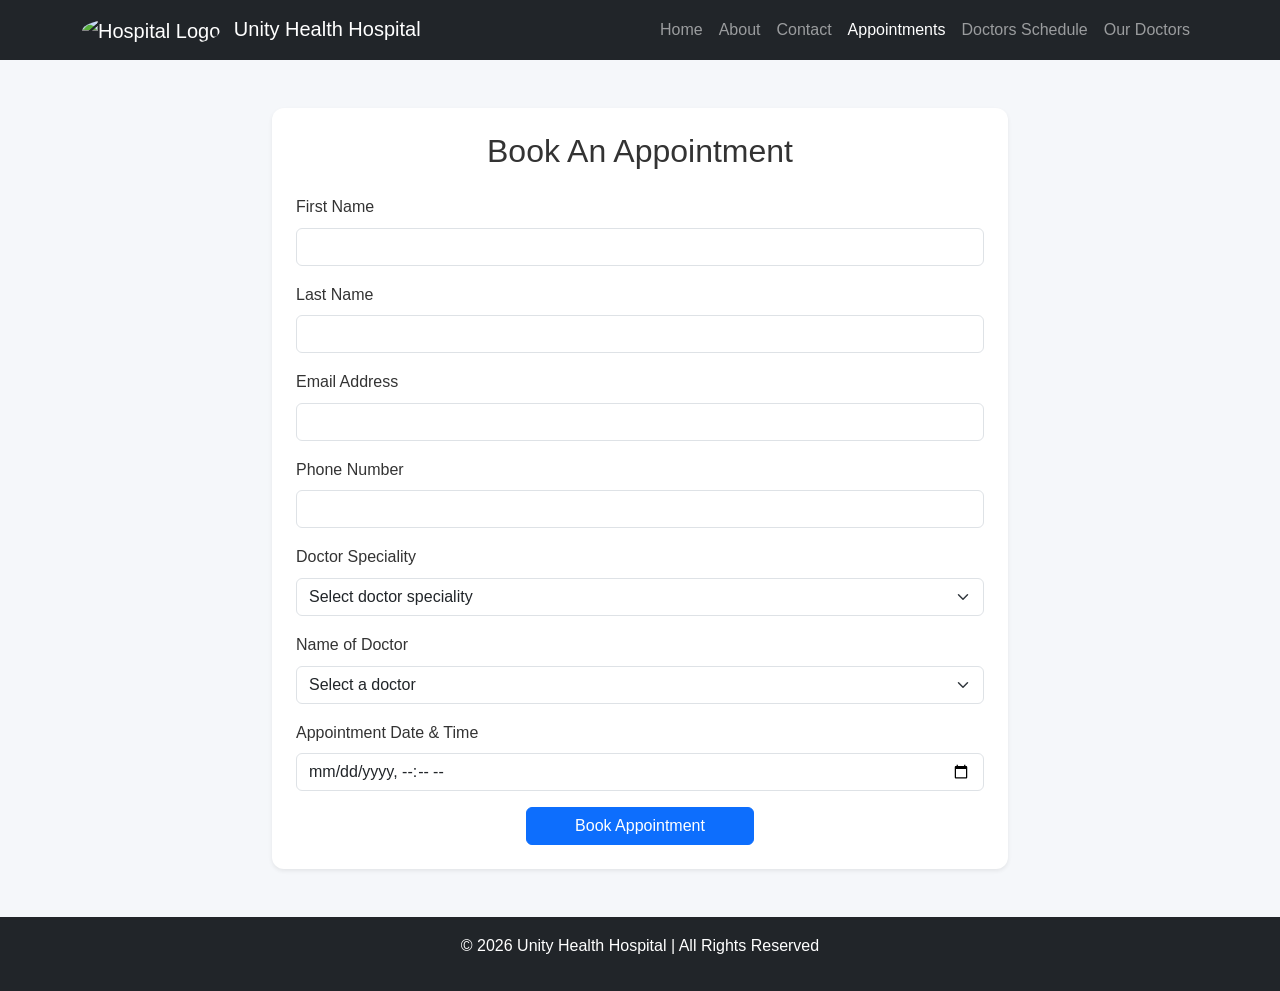
==== appointments.html @ fe19c256 "updated content" ====
<!DOCTYPE html>
<html lang="en">

<head>
<meta charset="UTF-8">
<meta name="viewport" content="width=device-width, initial-scale=1.0">

<title>Appointment Form</title>

<!-- Bootstrap CSS -->
<link href="https://cdn.jsdelivr.net/npm/bootstrap@5.3.0/dist/css/bootstrap.min.css" rel="stylesheet">

<!-- Custom CSS -->
<link rel="stylesheet" href="styles.css">

</head>

<body>

<!-- NAVBAR -->
<header>

<nav class="navbar navbar-expand-lg navbar-dark bg-dark">

<div class="container">

<a class="navbar-brand" href="index.html">

<img src="logo.jpg"
alt="Hospital Logo"
width="40"
height="40"
class="me-2">

Unity Health Hospital

</a>

<button class="navbar-toggler"
type="button"
data-bs-toggle="collapse"
data-bs-target="#navbarNav">

<span class="navbar-toggler-icon"></span>

</button>

<div class="collapse navbar-collapse" id="navbarNav">

<ul class="navbar-nav ms-auto">

<li class="nav-item">
<a class="nav-link" href="index.html">Home</a>
</li>

<li class="nav-item">
<a class="nav-link" href="about.html">About</a>
</li>

<li class="nav-item">
<a class="nav-link" href="contact.html">Contact</a>
</li>

<li class="nav-item">
<a class="nav-link active" href="appointments.html">Appointments</a>
</li>

<li class="nav-item">
<a class="nav-link" href="table.html">Doctors Schedule</a>
</li>

<li class="nav-item">
<a class="nav-link" href="doctors.html">Our Doctors</a>
</li>

</ul>

</div>

</div>

</nav>

</header>

<!-- FORM SECTION -->
<main class="container my-5">

<div class="row justify-content-center">

<div class="col-md-8">

<div class="card shadow-sm p-4">

<h2 class="text-center mb-4">
Book An Appointment
</h2>

<form action="thankyou.html" method="GET">

<!-- FIRST NAME -->
<div class="mb-3">

<label for="firstname" class="form-label">
First Name
</label>

<input type="text"
id="firstname"
name="firstname"
class="form-control"
required>

</div>

<!-- LAST NAME -->
<div class="mb-3">

<label for="lastname" class="form-label">
Last Name
</label>

<input type="text"
id="lastname"
name="lastname"
class="form-control"
required>

</div>

<!-- EMAIL -->
<div class="mb-3">

<label for="email" class="form-label">
Email Address
</label>

<input type="email"
id="email"
name="email"
class="form-control"
required>

</div>

<!-- PHONE -->
<div class="mb-3">

<label for="tel" class="form-label">
Phone Number
</label>

<input type="tel"
id="tel"
name="phone"
class="form-control"
required>

</div>

<!-- SPECIALITY -->
<div class="mb-3">

<label for="speciality" class="form-label">
Doctor Speciality
</label>

<select id="speciality"
name="speciality"
class="form-select"
required>

<option value="" disabled selected>
Select doctor speciality
</option>

<option value="Family Physician">
Family Physician
</option>

<option value="Physiotherapist">
Physiotherapist
</option>

<option value="Dermatologist">
Dermatologist
</option>

<option value="Cardiologist">
Cardiologist
</option>

<option value="Gynaecologist">
Gynaecologist
</option>

<option value="Psychiatrist">
Psychiatrist
</option>

<option value="Emergency Doctor">
Emergency Doctor
</option>

<option value="General Surgeon">
General Surgeon
</option>

</select>

</div>

<!-- DOCTOR NAME -->
<div class="mb-3">

<label for="doctorname" class="form-label">
Name of Doctor
</label>

<select id="doctorname"
name="doctorname"
class="form-select"
required>

<option value="" disabled selected>
Select a doctor
</option>

<option value="Dr. Ansu Fati">
Dr. Ansu Fati
</option>

<option value="Dr. Simphiwe Nhlangula">
Dr. Simphiwe Nhlangula
</option>

<option value="Dr. Asanda Mvana">
Dr. Asanda Mvana
</option>

<option value="Dr. Chloe Kelly">
Dr. Chloe Kelly
</option>

<option value="Dr. Mairelys Gonzalez">
Dr. Mairelys Gonzalez
</option>

<option value="Dr. Ngolo Kante">
Dr. Ngolo Kante
</option>

<option value="Dr. Arda Guler">
Dr. Arda Guler
</option>

<option value="Dr. Michael Olise">
Dr. Michael Olise
</option>

<option value="Dr. Lamine Yamal">
Dr. Lamine Yamal
</option>

</select>

</div>

<!-- DATE & TIME -->
<div class="mb-3">

<label for="datetime" class="form-label">
Appointment Date & Time
</label>

<input type="datetime-local"
id="datetime"
name="appointment_datetime"
class="form-control"
required>

</div>

<!-- SUBMIT BUTTON -->
<div class="text-center">

<button type="submit"
class="btn btn-primary px-5">

Book Appointment

</button>

</div>

</form>

</div>

</div>

</div>

</main>

<!-- FOOTER -->
<footer class="bg-dark text-white text-center p-3">

<p>&copy; 2026 Unity Health Hospital | All Rights Reserved</p>

</footer>

<!-- Bootstrap JS -->
<script src="https://cdn.jsdelivr.net/npm/bootstrap@5.3.0/dist/js/bootstrap.bundle.min.js"></script>

<!-- AUTO-FILL SCRIPT -->
<script>

const params = new URLSearchParams(window.location.search);

const doctor = params.get("doctor");

const speciality = params.get("speciality");

if (doctor) {

document.getElementById("doctorname").value = doctor;

}

if (speciality) {

document.getElementById("speciality").value = speciality;

}

</script>

</body>
</html>
---- styles.css ----
body {
    background-color:#f5f7fa;
    font-family: Arial, sans-serif;
    margin: 0;
    padding: 0;
    line-height: 1.6;

}
.navbar-nav .nav-link {
    transition: 0.3s;
}
.navbar-nav .nav-link:hover {
    color: #007bff
}
.doctor-img {
    height: 250px;
    object-fit: cover;
}
.card {
    background-color:white;
    color: #333;
    border: none;
    border-radius: 12px;
    transition: 0.3s;
    box-shadow: 0 4px 10px rgba(0, 0, 0, 0.1)
}
.card:hover {
    transform: translateY(-8px);

}
img {
    border: none;
    border-radius: 0;
}
footer {
    background-color: #212529;
    color: white;
    text-align: center;
    padding: 15px;
    position: 15px 0;
}
p {
    font-size: 1em;
}
/* HERO CONTAINER */
.hero {
  position: relative;
  width: 100%;
  height: 80vh;
  overflow: hidden;
}

/* IMAGE */
.hero-img {
  width: 100%;
  height: 100%;
  object-fit: cover;
}

/* TEXT ON TOP OF IMAGE */
.hero-text {
  position: absolute;
  top: 50%;
  left: 10%;
  transform: translateY(-50%);
  color: white;
  background: rgba(0, 0, 0, 0.5);
  padding: 25px;
  border-radius: 10px;
  max-width: 500px;
}
.location-map {
  width: 100%;
  height: 300px; /* match your design */
}

.location-map iframe {
  width: 100%;
  height: 100%;
  border: none;
  border-radius: 8px;
}
.navbar-brand img {
  border-radius: 50%; /* makes it circular */
}

body{
    animation: fadeIn 0.8s ease-in;
}

@keyframes fadeIn{
    from{
        opacity:0;
        transform: translateY(10px);
    }

    to{
        opacity:1;
        transform: translateY(0);
    }
}
/* MOBILE DEVICES */
@media (max-width: 768px) {

    h1 {
        font-size: 28px;
        text-align: center;
    }

    h2 {
        font-size: 24px;
        text-align: center;
    }

    p {
        font-size: 15px;
        text-align: center;
    }

    .navbar-brand {
        font-size: 18px;
    }

    .doctor-img {
        height: 250px;
        object-fit: cover;
    }

    .card {
        margin-bottom: 20px;
    }

    footer {
        font-size: 14px;
    }

}
/* APPOINTMENT FORM MOBILE */
@media (max-width: 768px) {

    form {
        width: 100%;
    }

    .form-control,
    .form-select,
    .btn {
        width: 100% !important;
    }

}
.doctor-img {
    height: 300px;
    object-fit: cover;
}
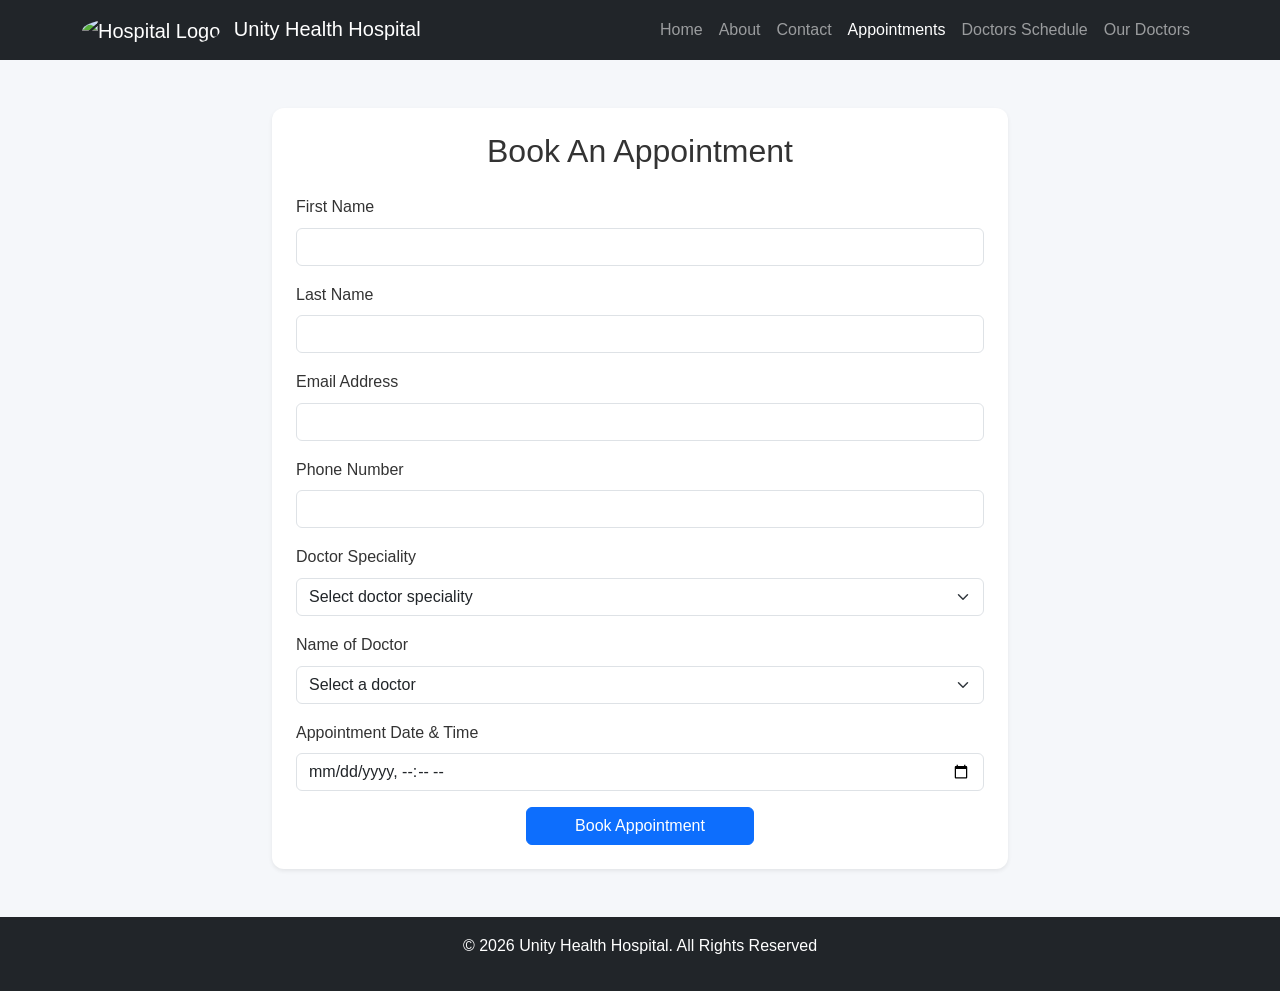
==== commit 180f94fa: "updated content" ====
--- a/appointments.html
+++ b/appointments.html
@@ -306,14 +306,13 @@
 <!-- FOOTER -->
 <footer class="bg-dark text-white text-center p-3">
 
-<p>&copy; 2026 Unity Health Hospital | All Rights Reserved</p>
+<p>&copy 2026 Unity Health Hospital. All Rights Reserved</p>
 
 </footer>
 
 <!-- Bootstrap JS -->
 <script src="https://cdn.jsdelivr.net/npm/bootstrap@5.3.0/dist/js/bootstrap.bundle.min.js"></script>
 
-<!-- AUTO-FILL SCRIPT -->
 <script>
 
 const params = new URLSearchParams(window.location.search);
--- a/styles.css
+++ b/styles.css
@@ -38,11 +38,12 @@
     text-align: center;
     padding: 15px;
     position: 15px 0;
+
 }
+
 p {
     font-size: 1em;
 }
-/* HERO CONTAINER */
 .hero {
   position: relative;
   width: 100%;
@@ -50,14 +51,12 @@
   overflow: hidden;
 }
 
-/* IMAGE */
 .hero-img {
   width: 100%;
   height: 100%;
   object-fit: cover;
 }
 
-/* TEXT ON TOP OF IMAGE */
 .hero-text {
   position: absolute;
   top: 50%;
@@ -99,7 +98,6 @@
         transform: translateY(0);
     }
 }
-/* MOBILE DEVICES */
 @media (max-width: 768px) {
 
     h1 {
@@ -135,7 +133,6 @@
     }
 
 }
-/* APPOINTMENT FORM MOBILE */
 @media (max-width: 768px) {
 
     form {
@@ -145,11 +142,16 @@
     .form-control,
     .form-select,
     .btn {
-        width: 100% !important;
+        width: 100%;
     }
 
 }
 .doctor-img {
+    width: 100%;
     height: 300px;
     object-fit: cover;
+}
+img {
+    max-width: 100%;
+    height: auto;
 }
